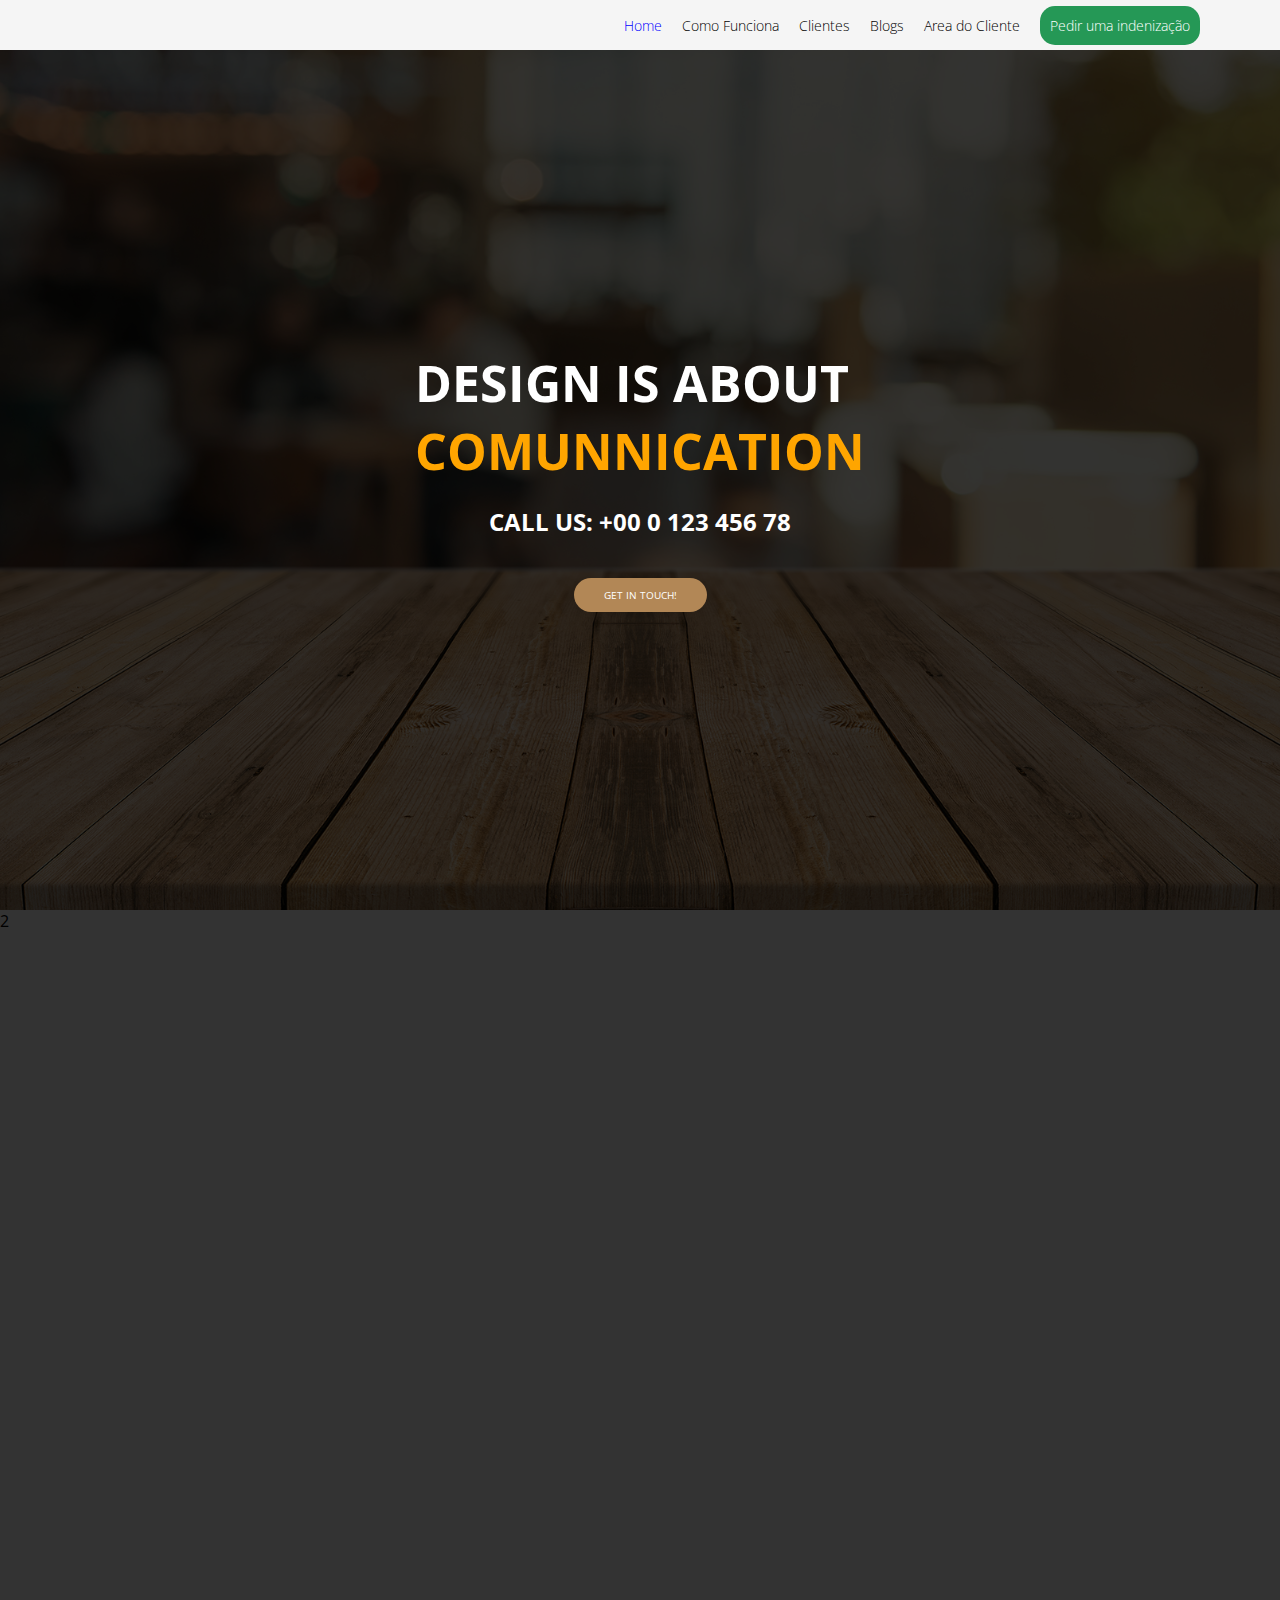
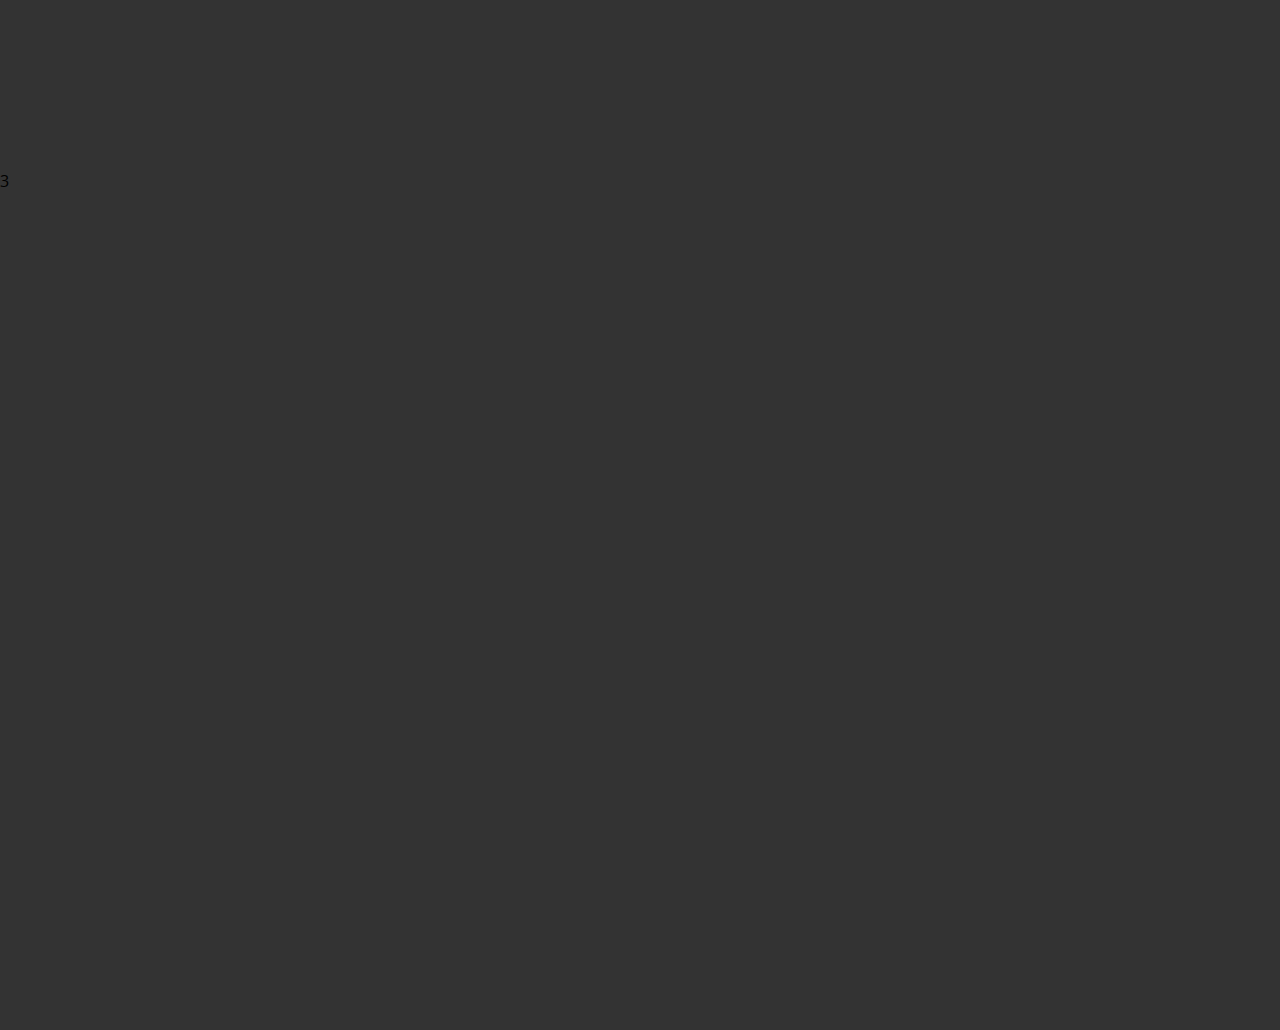
==== index.html @ 7fe109e2 "READ.me update 1" ====
<!DOCTYPE html>
<html lang="en">
<head>
    <meta charset="UTF-8">
    <meta name="viewport" content="width=device-width, initial-scale=1.0">
    <title>Awax</title>
    <link rel="stylesheet" type="text/css" href="assets/css/style.css">
    <link rel="preconnect" href="https://fonts.googleapis.com">
    <link rel="preconnect" href="https://fonts.gstatic.com" crossorigin>
    <link
        href="https://fonts.googleapis.com/css2?family=Montserrat:ital,wght@0,100..900;1,100..900&family=Poppins:ital,wght@0,100;0,200;0,300;0,400;0,500;0,600;0,700;0,800;0,900;1,100;1,200;1,300;1,400;1,500;1,600;1,700;1,800;1,900&display=swap"
        rel="stylesheet">
        <link rel="preconnect" href="https://fonts.googleapis.com">
        <link rel="preconnect" href="https://fonts.gstatic.com" crossorigin>
        <link href="https://fonts.googleapis.com/css2?family=Open+Sans:ital,wght@0,300..800;1,300..800&display=swap"
            rel="stylesheet">
</head>
<body>
    <header>
        <div class="header">
            <div class="logo">
                <div class="logoimg"></div>
            </div>
            <div class="menu">
                <nav>
                    <ul>
                        <li class="active"><a href="">Home</a></li>
                        <li><a href="">Como Funciona</a></li>
                        <li><a href="">Clientes</a></li>
                        <li><a href="">Blogs</a></li>
                        <li><a href="">Area do Cliente</a></li>
                        <li><a href=""><span>Pedir uma indenização</a></li></span>
                    </ul>
                </nav>
            </div>


        </div>
    </header>

    <main>
        <section class="banner">
            <div class="sliders">
                <div class="slide">
                    <div class="slidearea">
                    <h1>DESIGN IS ABOUT<BR>
                    <span>COMUNNICATION</span></h1>
                     <h2>call us: +00 0 123 456 78</h2>
                     <a href="">Get In Touch!</a>
                </div>
                <div class="slide">
                    2
                </div>
                <div class="slide">
                    3
                </div>
            </div>
        </section>

    </main>

    <footer>

    </footer>
</body>
</html>
---- assets/css/style.css ----
* {
    margin:0;
    padding:0;
    box-sizing:border-box;
}

body{
    font-family:'Open Sans','Poppins', Arial, Helvetica, Sans-serif;

}

header {
    height: 50px;
    font-size:14px;
    background-color:whitesmoke;
}

.header {
    max-width:1140px;
    height:50px;
    margin:auto;
    display:flex;
    align-items: center;
}
.logo{
    width:20px; 
    
}

.logoimg {
    width: 20px;
    height: 20px;
    border-radius:20px;

}
.menu {
    flex:1;
    display:flex;
    justify-content: flex-end;
}

.menu ul,
.menu li {
    list-style:none;
}
.menu ul {
    display:flex;
}
.menu li a{
    color:black;
    font-weight: 300;
    text-decoration:none;
    display:block;
    padding-left:10px;
    padding-right:10px;
    height:44px;
    display:flex;
    align-items:center;
}

.menu li a:hover{
    color:blue;
}

.menu .active a{
        color: blue;
}

.banner {
    background-color:black;
    height:calc(100vh - 40px);
    background-image:url('/assets/images/bg.jpg');
    background-size:cover;
    background-position:bottom;

}

.banner .sliders {
    height:100%;
    width:300vw;
    
}
.banner .slide {
    display: inline-block;
    height:100%;
    width:100vw;
    background-color:rgba(0,0,0,0.8)
}

.banner .slidearea {
    display:flex;
    flex-direction: column;
    height:100%;
    color:white;
    align-items:center;
    justify-content: center;
}
.banner h1 {
    text-transform: uppercase;
    font-weight: bold;
    font-size: 50px;
}

.banner h1 span {
    color: orange;
}
.banner h2 {
    text-transform: uppercase;
    margin-top:20px;
}

.banner a {
    display:block;
    background-color: #B28756;
    COLOR:white;
    text-transform: uppercase;
    font-size:10px;
    text-decoration: none;
    padding: 10px 30px;
    border-radius: 20px;
    margin-top: 40px;
    

}

.menu nav a span {
    
    background-color: #259856;
    padding:10px 10px;
    border-radius:15px;
    color:white;
    font-style: bold;
}
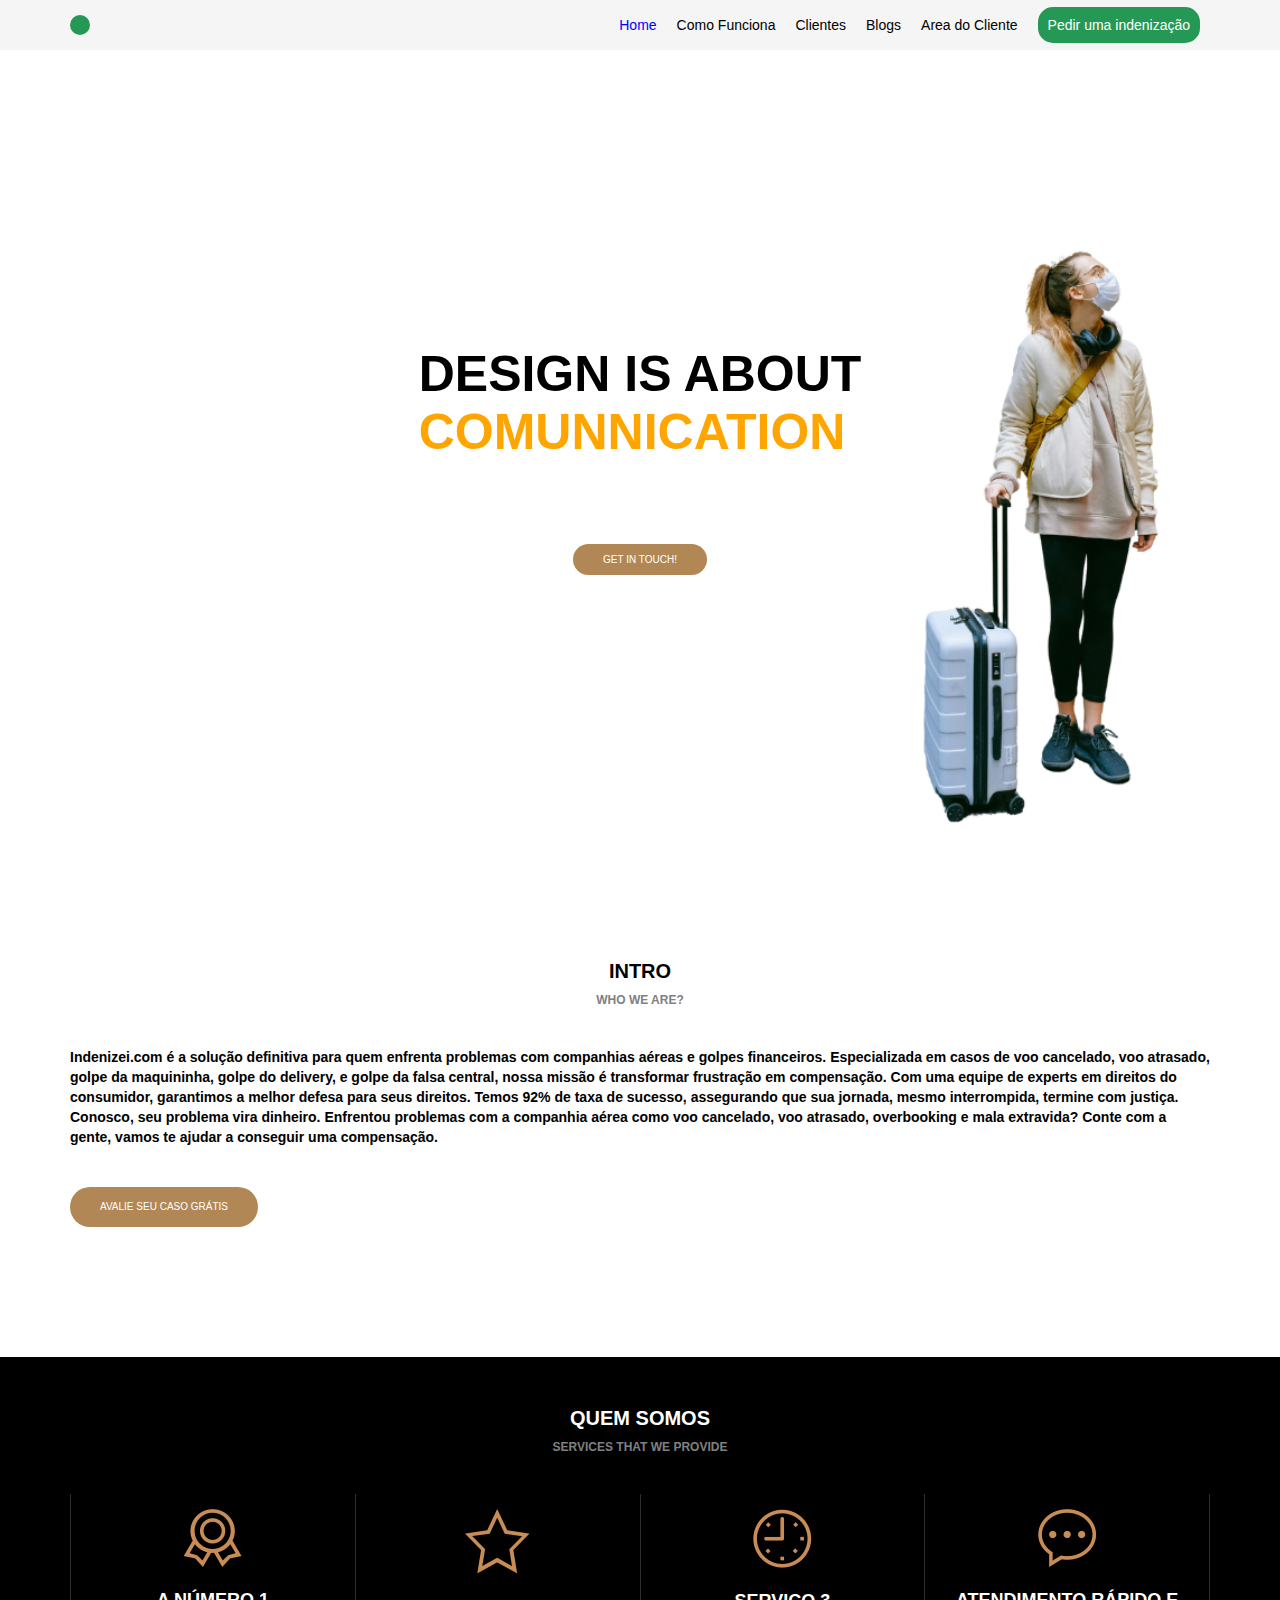
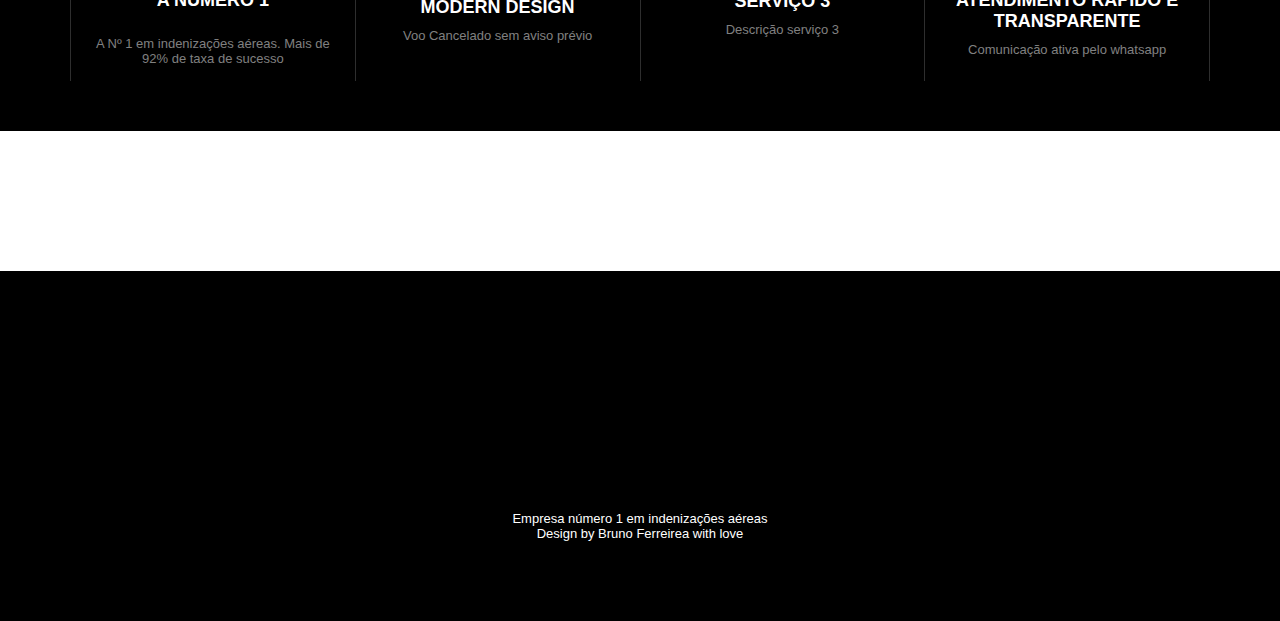
==== commit cc65533e: "Projeto entregue" ====
--- a/index.html
+++ b/index.html
@@ -3,17 +3,9 @@
 <head>
     <meta charset="UTF-8">
     <meta name="viewport" content="width=device-width, initial-scale=1.0">
-    <title>Awax</title>
-    <link rel="stylesheet" type="text/css" href="assets/css/style.css">
-    <link rel="preconnect" href="https://fonts.googleapis.com">
-    <link rel="preconnect" href="https://fonts.gstatic.com" crossorigin>
-    <link
-        href="https://fonts.googleapis.com/css2?family=Montserrat:ital,wght@0,100..900;1,100..900&family=Poppins:ital,wght@0,100;0,200;0,300;0,400;0,500;0,600;0,700;0,800;0,900;1,100;1,200;1,300;1,400;1,500;1,600;1,700;1,800;1,900&display=swap"
-        rel="stylesheet">
-        <link rel="preconnect" href="https://fonts.googleapis.com">
-        <link rel="preconnect" href="https://fonts.gstatic.com" crossorigin>
-        <link href="https://fonts.googleapis.com/css2?family=Open+Sans:ital,wght@0,300..800;1,300..800&display=swap"
-            rel="stylesheet">
+    <title>Indenizei.com</title>
+    <link rel="stylesheet" type="text/css" href="/style.css">
+
 </head>
 <body>
     <header>
@@ -46,21 +38,78 @@
                     <h1>DESIGN IS ABOUT<BR>
                     <span>COMUNNICATION</span></h1>
                      <h2>call us: +00 0 123 456 78</h2>
-                     <a href="">Get In Touch!</a>
+                     <a class="bottom" href="">Get In Touch!</a>
                 </div>
-                <div class="slide">
-                    2
+        </section>
+        <section class="default light">
+            <div class="section-title">Intro</div>
+            <div class="section-desc"> Who We are?</div>
+            <div class="section-body">
+                <div class="section-aboutus">
+                <div class="section-aboutus--left"><p><b> Indenizei.com é a solução definitiva para quem enfrenta problemas com companhias aéreas e golpes financeiros.
+                Especializada em casos de voo cancelado, voo atrasado, golpe da maquininha, golpe do delivery, e golpe da falsa central,
+                nossa missão é transformar frustração em compensação.
+                Com uma equipe de experts em direitos do consumidor, garantimos a melhor defesa para seus direitos.
+                Temos 92% de taxa de sucesso, assegurando que sua jornada, mesmo interrompida, termine com justiça.
+                Conosco, seu problema vira dinheiro.
+                Enfrentou problemas com a companhia aérea como voo cancelado, voo atrasado, overbooking e mala extravida?
+                Conte com a gente, vamos te ajudar a conseguir uma compensação.</b><br>
+
+                <a class="bottom" href="#home">Avalie Seu Caso Grátis</a>
                 </div>
-                <div class="slide">
-                    3
+            <div role="main" id="forms-1-8603188ce351a1fc2722"></div>
+            <script type="text/javascript"
+                src="https://d335luupugsy2.cloudfront.net/js/rdstation-forms/stable/rdstation-forms.min.js"></script>
+            <script
+                type="text/javascript"> new RDStationForms('forms-1-8603188ce351a1fc2722', 'UA-164488699-1').createForm();</script>
+                        </div>
+        </section>
+
+        <section class="default dark">
+            <div class="section-title">Quem somos</div>
+            <div class="section-desc">Services That We Provide</div>
+            <div class="section-body">
+                <div class="section-services">
+                    <div class="section-service">
+                        <img src="/icons/medalha.png" alt="">
+                        <h4>A Número 1</h4> <br>
+                        <p>A Nº 1 em indenizações aéreas. Mais de 92% de taxa de sucesso</p>
+                    </div>
+                    <div class="section-service">
+                        <img src="/icons/estrela.png" alt="">
+                        <h4>Modern Design</h4>
+                        <p>Voo Cancelado sem aviso prévio</p>
+                    </div>
+                    <div class="section-service">
+                        <img src="/icons/relogio.png" alt="">
+                        <h4>Serviço 3</h4>
+                        <p>Descrição serviço 3</p>
+                    </div>
+                    <div class="section-service">
+                        <img src="/icons/balao.png" alt="">
+                        <h4>Atendimento rápido e transparente</h4>
+                        <p>Comunicação ativa pelo whatsapp</p>
+                    </div>
                 </div>
             </div>
         </section>
+        <section class="default light">
+            
+            <div class="section-body">
+                <div class="section-aboutus">
+                    <div class="section-aboutus--left"></div>
+        </section>
 
+        <footer>
+
+
+
+        </footer>
     </main>
 
     <footer>
-
+        Empresa número 1 em indenizações aéreas<br>
+        Design by Bruno Ferreirea with love
     </footer>
 </body>
 </html>--- a/style.css
+++ b/style.css
@@ -0,0 +1,316 @@
+* {
+    margin:0;
+    padding:0;
+    box-sizing:border-box;
+}
+
+body{
+    font-family:'Open Sans','Poppins', Arial, Helvetica, Sans-serif;
+    font-size: 13px;
+    overflow-x:hidden;
+}
+
+header {
+    height: 50px;
+    font-size:14px;
+    background-color:whitesmoke;
+    color: black;
+}
+
+.header {
+    max-width:1140px;
+    height:50px;
+    margin:auto;
+    display:flex;
+    align-items: center;
+}
+.logo{
+    width:20px; 
+    color:#259856;
+    
+}
+
+.logoimg {
+    width: 20px;
+    height: 20px;
+    border-radius:20px;
+    background-color: #259856;
+
+}
+.menu {
+    flex:1;
+    display:flex;
+    justify-content: flex-end;
+}
+
+.menu ul,
+.menu li {
+    list-style:none;
+}
+.menu ul {
+    display:flex;
+}
+.menu li a{
+    color:black;
+    font-weight: 300;
+    text-decoration:none;
+    display:block;
+    padding-left:10px;
+    padding-right:10px;
+    height:44px;
+    display:flex;
+    align-items:center;
+}
+
+.menu li a:hover{
+    color:blue;
+}
+
+.menu .active a{
+        color: blue;
+}
+
+.banner {
+    height:calc(100vh - 40px);
+    background-size:cover;
+    background-position:bottom;
+    background-image: url('/viajante.jpeg');
+    
+}
+
+.bottom {
+    display: inline-block;
+    background-color: #B28756;
+    COLOR: white;
+    text-transform: uppercase;
+    font-size: 10px;
+    text-decoration: none;
+    padding: 10px 30px;
+    border-radius: 20px;
+    margin-top: 40px;
+    margin-bottom: 40px;
+}
+
+.banner .sliders {
+    height:100%;
+    width:300vw;
+    
+}
+.banner .slide {
+    display: inline-block;
+    height:100%;
+    width:100vw;
+}
+
+.banner .slidearea {
+    display:flex;
+    flex-direction: column;
+    height:100%;
+    color:white;
+    align-items:center;
+    justify-content: center;
+}
+.banner h1 {
+    text-transform: uppercase;
+    font-weight: bold;
+    font-size: 50px;
+    color:black;
+
+}
+
+.banner h1 span {
+    color: orange;
+}
+.banner h2 {
+    text-transform: uppercase;
+    margin-top:20px;
+}
+
+.banner a {
+    display:block;
+    background-color: #B28756;
+    COLOR:white;
+    text-transform: uppercase;
+    font-size:10px;
+    text-decoration: none;
+    padding: 10px 30px;
+    border-radius: 20px;
+    margin-top: 40px;
+    
+
+}
+
+.menu nav a span {
+    
+    background-color: #259856;
+    padding:10px 10px;
+    border-radius:15px;
+    color:white;
+    font-style: bold;
+}
+
+.banner .sliders-pointers {
+    width:100vw;
+    height:15px;
+    position:absolute;
+    margin-top:-50px;
+    display: flex;
+    justify-content: center;
+    align-items: center;
+}
+
+.default {
+    padding-top:50px;
+    padding-bottom:50px;
+}
+
+.default .section-title,
+.default .section-desc{
+    text-align:center;
+    text-transform: UPPERCASE;
+    font-weight: 600;
+    color:black;
+
+}
+.default .section-title{
+    font-size: 20px;
+}
+.default .section-desc{
+    font-size:12px;
+    color:grey;
+    margin-top:10px;
+    margin-bottom:40px;
+}
+
+.default .section-body {
+    max-width:1140px;
+    margin:auto;
+
+}
+
+.default.light {
+    background-color:white;
+
+}
+.default.light .section-title,
+.default.light .section-body{
+    color:black;
+
+}
+
+.default.dark{
+    background-color: black;
+}
+.default.dark .section-title,
+.default.dark .section-body {
+    color:white;
+}
+
+
+
+/* css de areas especificas */
+
+.section-aboutus {
+    display:flex;
+    margin-bottom:40px;
+}
+
+.section-aboutus--left {
+    flex:1;
+}
+
+.section-aboutus--left p{
+    font-size:14px;
+    line-height: 20px;
+}
+
+
+.section-aboutus--right {
+    width:520px;
+    line-height: 30px;
+
+}
+
+.section-aboutus--right img{
+    width:480px;
+    box-shadow: 0px 10px 15px grey;
+
+}
+
+.section-services {
+    display:flex;
+}
+.section-service {
+    flex:1;
+    text-align: center;
+    border-right: 1px solid rgb(46, 46, 46);
+    padding:15px;
+}
+
+.section-service:first-child{
+    border-left: 1px solid rgb(46, 46, 46);
+}
+.section-service h4 {
+    margin-top: 20px;
+    text-transform: uppercase;
+    font-size:18px;
+}
+
+.section-service p {
+    margin-top:10px;
+    font-size:13px;
+    color:grey
+}
+
+
+.section-projects{
+    display:flex;
+    flex-direction:column;
+    align-items: center;
+
+}
+
+.section-projects--filters li:hover {
+    border-bottom:1px solid red;
+
+}
+
+
+.section-projects--filters {
+    border:2px solid #ccc;
+    background-color:rgb(235, 235, 235);
+    border-radius:20px;
+    display:inline-block;
+    padding: 0px 20px;
+
+}
+
+.section-projects--filters ul, 
+.section-projects--filters li {
+    list-style: none;
+}
+
+.section-projects--filters li {
+    display: inline-block;
+    padding:10px;
+    text-transform: uppercase;
+    font-size:10px;
+    border-left:1px solid #ccc;
+    color: #555;
+    border-bottom: 3px solid #eee;
+    cursor: pointer;
+}
+
+.section-projects--filters li:first-child {
+    border-left:0px;
+}
+
+footer {
+    background-color:black;
+    padding:80px;
+    color:white;
+    text-align:center;
+
+
+
+}
